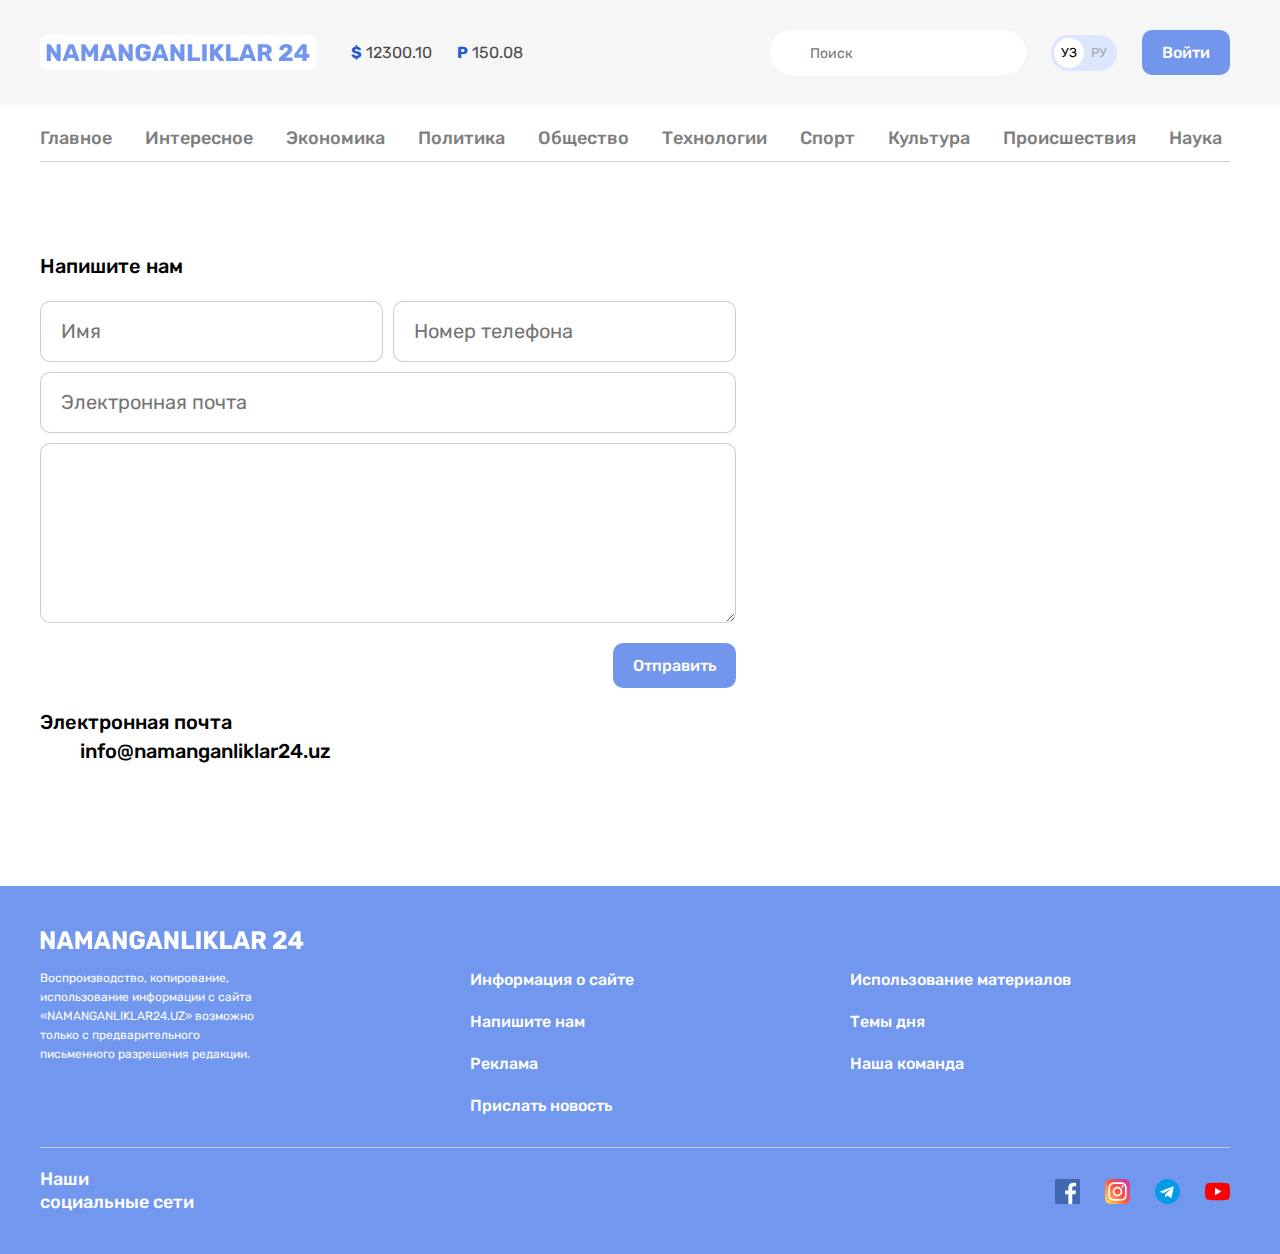
==== contacts.html @ 0c7e6bf5 "Add contacts page" ====
<!DOCTYPE html>
<html lang="en">
<head>
  <meta charset="UTF-8">
  <meta name="viewport" content="width=device-width, initial-scale=1.0">
  <title> Контакты 24</title>

  <!-- Google fonts -->
  <link rel="preconnect" href="https://fonts.googleapis.com">
  <link rel="preconnect" href="https://fonts.gstatic.com" crossorigin>
  <link href="https://fonts.googleapis.com/css2?family=Open+Sans:wght@400;600;700&family=Rubik:wght@400;500;700&display=swap" rel="stylesheet">

  <!-- Styles -->
  <link rel="stylesheet" href="css/normalize.css">
  <link rel="stylesheet" href="css/style.css">
</head>
<body>


  <!-- SITE HEADER -->
  <header class="site-header">
    <!-- SITE HEADER TOP -->
    <div class="site-header-top">
      <div class="site-header-top-container container">
        <!-- SITE HEADER LOGO -->
        <a class="site-header-logo" href="index.html" >
          <img class="site-header-logo-img" src="img/logo-purple.svg" alt="N24 logo" width="264" height="28" >
        </a>

        <!-- CURRENCY RATES -->
        <ul class="currency-rates">
          <li class="currency-rates-item">
            <b class="currency-rates-type">$</b>
            <span class="currncy-rates-value">12300.10</span>
          </li>

          <li class="currency-rates-item">
            <b class="currency-rates-type">P</b>
            <span class="currncy-rates-value">150.08</span>
          </li>
        </ul>
        <!-- GLOBAL SEARCH FORM -->
        <form class="global-search-form" action="https://echo.htmlacademy.ru" method="get">
          <input class="global-search-form-input" type="search" aria-label="Поиск" name="search" placeholder="Поиск" required>
        </form>

        <!-- LANGUAGE TOGGLE -->
        <div class="lang-toggle">
          <a class="lang-toggle-link lang-toggle-link-active" href="index.html">УЗ</a>
          <a class="lang-toggle-link" href="index.html/ru">РУ</a>
        </div>

        <!-- SITE HEADER AUTH -->
        <a class="button button-primary" href="#">Войти</a>
      </div>
    </div>

    <!-- SITE MENU -->
    <div class="container">
      <!-- SITENAV -->
      <nav class="sitenav">
        <ul class="sitenav-list">
          <li class="sitenav-item"><a class="sitenav-link" href="index.html" >Главное</a></li>
          <li class="sitenav-item"><a class="sitenav-link" href="news-list.html" >Интересное</a></li>
          <li class="sitenav-item"><a class="sitenav-link" href="news-list.html" >Экономика</a></li>
          <li class="sitenav-item"><a class="sitenav-link" href="news-list.html" >Политика</a></li>
          <li class="sitenav-item"><a class="sitenav-link" href="news-list.html" >Общество</a></li>
          <li class="sitenav-item"><a class="sitenav-link" href="news-list.html" >Технологии</a></li>
          <li class="sitenav-item"><a class="sitenav-link" href="news-list.html" >Спорт</a></li>
          <li class="sitenav-item"><a class="sitenav-link" href="news-list.html" >Культура</a></li>
          <li class="sitenav-item"><a class="sitenav-link" href="news-list.html" >Происшествия</a></li>
          <li class="sitenav-item"><a class="sitenav-link" href="news-list.html" >Наука</a></li>
        </ul>
      </nav>
    </div>
  </header>

  <!-- MAIN CONTENT -->
  <main class="main-content">
    <div class="container">
      <div class="contact-page">
        <h1 class="contact-page-heading">Напишите нам</h1>
        <div class="contact-page-heading">
          <form class="contact-page-form form" action="https://echo.htmlacademy.ru" method="POST">

            <div class="form-fields">
              <div class="form-groups-wrapper">
                <div class="form-group">
                  <input class="form-field" type="text" name="name" placeholder="Имя" aria-label="Имя" required>
                </div>
                <div class="form-group">
                  <input class="form-field" type="tel" name="phone_number" placeholder="Номер телефона" aria-label="Номер телефона" required>
                </div>
              </div>
              <div class="form-group">
                <input class="form-field" type="email" name="email" placeholder="Электронная почта" aria-label="Электронная почта" required>
              </div>
              <div class="form-group">
                <textarea name="massage" class="form-field form-field-textarea" placeholder="Тект" aria-label="Тектс" required>
                </textarea>
              </div>
            </div>
            <button class="contact-page-form-submit button button-primary" type="submit">Отправить</button>
          </form>

          <div class="contacts-page-info">
            <dl class="definitions-card">
              <div class="definitions-card-item">
                <dt class="definitions-card-title">Электронная почта</dt>
                <dd class="definitions-card-value">info@namanganliklar24.uz<dd>
                </div>
            </dl>
          </div>
        </div>
      </div>
    </div>
  </main>

  <!-- SITE FOOTER -->
  <footer class="site-footer">
    <div class="container">
      <div class="site-footer-logo-wrapper">
        <a class="site-footer-logo" href="index.html">
          <img class="site-footer-logo-img" src="/img/footer-logo.svg" alt="Footer logo" width="264" height="28">
        </a>
      </div>

      <div class="site-footer-about-links">
        <div class="site-footer-about-link">
          Воспроизводство, копирование, использование информации с сайта «NAMANGANLIKLAR24.UZ» возможно только с предварительного письменного разрешения редакции.
        </div>

        <div class="site-footer-links-wrapper">
          <ul class="site-footer-link">
            <li class="site-footer-links-item">
              <a class="site-footer-link-list" href="#">Информация о сайте</a>
            </li>
            <li class="site-footer-links-item">
              <a class="site-footer-link-list" href="#">Напишите нам</a>
            </li>
            <li class="site-footer-links-item">
              <a class="site-footer-link-list" href="#">Реклама</a>
            </li>
            <li class="site-footer-links-item">
              <a class="site-footer-link-list" href="#">Прислать новость</a>
            </li>
          </ul>

          <ul class="site-footer-link">
            <li class="site-footer-links-item">
              <a class="site-footer-link-list" href="#">Использование материалов</a>
            </li>
            <li class="site-footer-links-item">
              <a class="site-footer-link-list" href="#">Темы дня</a>
            </li>
            <li class="site-footer-links-item">
              <a class="site-footer-link-list" href="#">Наша команда</a>
            </li>
          </ul>
        </div>
      </div>

      <hr class="site-footer-divider">

      <div class="site-footer-socials">
        <h2 class="site-footer-socials-heading">Наши социальные сети</h2>
        <ul class="site-footer-socials-list">
          <li class="site-footer-socials-item">
            <a class="site-footer-socials-link" href="#" target="_blank" >
              <img class="site-footer-socials-icon" src="/img/icon-facebook.svg" alt="Facebook" width="25" height="25">
            </a>
          </li>
          <li class="site-footer-socials-item">
            <a class="site-footer-socials-link" href="#" target="_blank" >
              <img class="site-footer-socials-icon" src="/img/icon-instagram.svg" alt="Instagram" width="25" height="25">
            </a>
          </li>
          <li class="site-footer-socials-item">
            <a class="site-footer-socials-link" href="#" target="_blank" >
              <img class="site-footer-socials-icon" src="/img/icon-telegram.svg" alt="Telegram" width="25" height="25">
            </a>
          </li>
          <li class="site-footer-socials-item">
            <a class="site-footer-socials-link" href="#" target="_blank" >
              <img class="site-footer-socials-icon" src="/img/icon-youtube.svg" alt="Youtube" width="25" height="25">
            </a>
          </li>
        </ul>
      </div>
    </div>
  </footer>

</body>
</html>
---- css/style.css ----
/* GLOBAL */
* {
  box-sizing: border-box;
}

html {
  height: 100%;
  scroll-behavior: smooth;
}
/* BODY STYLES */
body {
  display: flex;
  flex-direction: column;
  height: 100%;
  padding: 0;
  margin: 0;
  font-family: Rubik, Arial, sans-serif;
  font-size: 16px;
  line-height: 22px;
  background-color: #fff;
  color: #4a4b4c;
}
/* IMAGE STYLES */
img {
  max-width: 100%;
  height: auto;
}
/* CONTAINER */
.container {
  width: 100%;
  max-width: 1240px;
  padding-left: 20px;
  padding-right: 30px;
  margin-left: auto;
  margin-right: auto;
}

/* SITE HEADER */
.site-header {

}

/* SITE HEADER TOP */
.site-header-top {
  padding-top: 30px;
  padding-bottom: 30px;
  margin-bottom: 10px;
  background-color: #f6f6f6;
}

/* SITE HEADER TOP CONTAINER */
.site-header-top-container {
  display: flex;
  align-items: center;
}

/* CONTAINER */
.container {
}

/* LOGO */
.site-header-logo {
  display: flex;
  margin-right: 35px;
  padding: 8px 6px;
  border-radius: 7px;
  background-color: #fff;
}

.site-header-logo:hover{
  opacity: 0.8;
}

.site-header-logo:active{
  opacity: 0.6;
}

/* LOGO IMAGE */
.site-header-logo-img {
}

/* CURRENT RATES */
.currency-rates {
  display: flex;
  align-items: center;
  padding: 0;
  margin: 0;
  list-style: none;
  margin-right: auto;
}

/* CURRENT ITEM */
.currency-rates-item:not(:last-child) {
  margin-right: 25px;
}

/* CURRENT TYPE */
.currency-rates-type {
  color: #2959ce;
}

/* LANGUAGE TOGGLE */
.lang-toggle {
  display: flex;
  border-radius: 39px;
  padding: 3px;
  margin-right: 25px;
  background-color: #dce6ff;
}
/* GLOBAL SEARCH FORM */
.global-search-form-input {
  font-size: 14px;
  line-height: normal;
  border: 0;
  border-radius: 60px;
  padding-top: 15px;
  padding-bottom: 13px;
  padding-right: 20px;
  padding-left: 40px;
}

.global-search-form {
  margin-right: 25px;
}
/* OUTLINE STYLES */
*:focus {
  outline: 2px dotted #7296ec;
  outline-offset: 3px;
}

/* LANGUAGE LINK */
.lang-toggle-link {
  width: 30px;
  height: 30px;
  border-radius: 50%;
  font-size: 13px;
  color: #a6a6a6;
  text-align: center;
  text-decoration: none;
  line-height: 30px;
}

/* LANGUAGE ACTIVE LINK */
.lang-toggle-link-active {
  background-color: #fff;
  color: #000;
}

/* ENTER BUTTON */
.button {
  display: inline-block;
  padding: 13px 20px;
  border-radius: 10px;
  line-height: normal;
  font-size: 16px;
  font-weight: 500;
  text-decoration: none;
  text-align: center;
  cursor: pointer;
  border: 0;
}

/* ENTER BUTTON PRIMARY */
.button-primary {
  background-color: #7296ec;
  color: #fff;
}

.button-block {
  display: block;
  width: 100%;
}

.news-list-more-button {
  padding: 17px;
}

.button:hover{
  opacity: 0.8;
}

.button:active{
  opacity: 0.6;
}

.button-orange {
  background-color: #f78b3b;
  color: #fff;
}

/* SITENAV STYLES */


.sitenav {
  padding-top: 12px;
  padding-bottom: 12px;
  border-bottom: 1px solid #d1d1d1;
  font-size: 18px;
  line-height: normal;
  font-weight: 500;
  margin-bottom: 40px;
}
.sitenav-list {
  display: flex;
  flex-wrap: wrap;
  align-items: center;
  padding: 0;
  margin: 0;
  list-style: none;
}
.sitenav-item:not(:last-child) {
  margin-right: 33px;
}

.sitenav:not(:last-child) {
  margin-bottom: 40px;
}
.sitenav-link {
  display: block;
  text-decoration: none;
  color: #7f7f7f;
}

.sitenav-link:hover {
  color: #7296ec
}

.sitenav-link:active {
  opacity: 0.6;
}

/* SITE HEADER BANNER LINK */
.site-header-banner-link {
  display: flex;
}

/* MAIN CONTENT STYLES */
.main-content {
  flex-grow: 1;
  padding-top: 50px;
  padding-bottom: 100px;
}


/* GRID AND CARD STYLES */
.news-grid {
  display: flex;
  flex-wrap: wrap;
  margin-left: -20px;
}
.news-grid-item {
  width: 393px;
  margin-left: 10px;
  margin-bottom: 10px;

}
.article-card {
  display: flex;
  flex-direction: column;
  border-radius: 15px;
  padding: 20px 17px 15px;
  background-color: #f6f6f6;
}
.article-card-title {
  font-weight: 500;
  line-height: 26px;
  font-size: 20px;
  margin-bottom: 10px;
  margin-top: 0;
}
.article-card-link {
  display: inline-block;
  color: #000;
  text-decoration: none;
}

.article-card-link:hover{
  color: #7296ec;
}

.article-card-link:active{
  opacity: 0.6;
}
.article-card-text {
  margin-top: 0;
  margin-bottom: 15px;
}
.atricle-card-img {
  margin-top: auto;
  display: block;
  width: 360px;
  height: 165px;
  margin-bottom: 16px;
  object-fit: cover;
  border-radius: 10px;
}
.artice-card-footer {
  display: flex;
  align-items: center;
}
.atricle-card-source-icon {
  width: 20px;
  height: 20px;
  margin-right: 10px;
  border-radius: 5px;
}
.article-card-source-time {
  font-size: 12px;
  line-height: normal;
  color : #5e5f61;
}

/* NOTIFICATION CTA STYLES */

.notification-cta {
  display: flex;
  align-items: center;
  justify-content: space-between;
  padding: 25px 70px 25px 25px;
  margin: 60px 75px;
  background-color:#ffd7ba;
  border-radius: 10px;
}
.notification-cta-text {
  font-size: 20px;
  line-height: 26px;
  color: #000;
  font-weight: 500;
}

/* GLOBAL NEWS */

.global-news-heading {
  margin-top: 0;
  margin-bottom: 20px;
  font-size: 24px;
  font-weight: 500;
  line-height: normal;
  color: #000;
}
.news-list {
  display: flex;
  flex-direction: column;
  margin-bottom: 15px;
}

.news-list-item:not(:last-child) {
  margin-bottom: 10px;
}

/* ARTICLES CARD HORIZONTAL */

.article-card-horizontal {
  display: flex;
  align-items: flex-start;
  padding: 20px;
  border-radius: 15px;
  background-color: #f6f6f6;
}
.article-card-horizontal-img {
  width: 210px;
  height: 165px;
  margin-right: 15px;
  border-radius: 10px;
  object-fit: cover;

}
.article-card-horizontal-content {
  flex-grow: 1;
}
.article-card-horizontal-title {
  margin-top: 0;
  margin-bottom: 10px;
  font-weight: 500;
  font-size: 20px;
  line-height: 26px;
}

.article-card-horizontal-link {
  display: inline-block;
  color: #000;
  text-decoration: none;
}

.article-card-horizontal-link:hover {
  color: #7296ec;
}

.article-card-horizontal-link:active {
  opacity: 0.6;
}

.article-card-horizontal-text {
  margin-top: 0;
  margin-bottom: 15px;
  font-size: 16px;
  line-height: 22px;
}
.article-card-horizontal-footer {
  display: flex;
  align-items: center;
}
.article-card-horizontal-icon {
  width: 20px;
  height: 20px;
  margin-right: 10px;
  border-radius: 5px;
  object-fit: cover;

}
.article-card-source-time {
  font-size: 12px;
  line-height: normal;
  color: #5e5f61;
}

/* LAYOUT SIDEBAR */

.layout-sidebar {
  width: 393px;
}

.layout-2-1 {
  display: flex;
  align-items: flex-start;
}

.layout-2-1-main {
  width: 797px;
  margin-right: 10px;
}

.layout-2-1-sidebar {
  width: 393px;
  margin-top: 49px;
}

.layout-2-1-sidebar-item:not(:last-child) {
  margin-bottom: 10px;
}

/* SIDEBAR NEWS CARD */

.sidebar-news-card {
  padding: 20px;
  border-radius: 15px;
  background-color: #f6f6f6;
  color: #000;
}
.sidebar-news-card-heading {
  margin-top: 0;
  margin-bottom: 25px;
  font-size: 18px;
  line-height: 24px;
  font-weight: 500;

}
.sidebar-news-card-list {
  padding: 0;
  margin: 0;
  list-style: none;
}
.sidebar-news-card-item {
  padding-top: 20px;
  padding-bottom: 20px;
}

.sidebar-news-card-item:first-child {
  padding: 0;
}

.sidebar-news-card-item:last-child {
  padding-bottom: 0;
}

.sidebar-news-card-item:not(:last-child) {
  border-bottom: 1px solid #d2d2d2;
}

.sidebar-news-card-title {
  margin-top: 0;
  margin-bottom: 8px;
  font-size: 18px;
  line-height: 24px;
  font-weight: 500;
}
.sidebar-news-card-link {
  display: inline-block;
  color: #000;
  text-decoration: none;
}

.sidebar-news-card-link:hover{
  color: #7296ec;
}

.sidebar-news-card-link:active{
  opacity: 0.6;
}

.sidebar-news-card-source-time {
  font-size: 13px;
  line-height: normal;
  color: #5e5f61;
}

/* SIDEBAR AD */

.sidebar-ad-link {
  display: flex;
}

.sidebar-ad-img {
  width: 393;
  height: 338;
  border-radius: 15px;
  object-fit: cover;
}

/* FOOTER STYLES */

.site-footer {
  padding-top: 40px;
  padding-bottom: 40px;
  background-color: #7297ef;
  color: #fff;
}

.site-footer *:focus {
  outline: 2px dashed #fff;
}
.site-footer-logo-wrapper {
  display: flex;
  margin-bottom: 15px;
}
.site-footer-logo {
  display: flex;
}

.site-footer-logo:hover {
  opacity: 0.8;
}
.site-footer-logo:active {
  opacity: 0.6;
}
.site-footer-logo-img {
  width: 264px;
  height: 28px;
  object-fit: contain;
}
.site-footer-about-links {
  display: flex;

}
.site-footer-about-link {
  width: 230px;
  font-size: 12px;
  line-height: 19px;
  margin-right: 200px;
}

.site-footer-links-wrapper {
  display: flex;
  flex-grow: 1;
}
.site-footer-link {
  width: 50%;
  padding-left: 0;
  padding-right: 40px;
  margin: 0;
  list-style: none;
  font-weight: 500;
}
.site-footer-links-item:not(:last-child) {
  margin-bottom: 20px;
}

.site-footer-link-list {
  display: inline-block;
  color: #fff;
  text-decoration: none;
}

.site-footer-link-list:hover {
  text-decoration: underline;
}
.site-footer-divider {
  height: 1px;
  border: 0;
  margin-top: 30px;
  margin-bottom: 20px;
  background-color: #cecece;
}
.site-footer-socials {
  display: flex;
  justify-content: space-between;
  align-items: center;
}
.site-footer-socials-heading {
  width: 160px;
  margin: 0;
  line-height: 23px;
  font-weight: 500;
  font-size: 18px;
  line-height: 23px;
}
.site-footer-socials-list {
  display: flex;
  align-items: center;
  padding: 0;
  margin: 0;
  list-style: none;
}
.site-footer-socials-item:not(:last-child) {
  margin-right: 25px;
}
.site-footer-socials-link {
  display: flex;
}
.site-footer-socials-icon {
  flex-shrink: 0;
  width: 25px;
  height: 25px;
  object-fit: contain;
}

/* CONTACT PAGE */
 .contact-page-heading {
  margin-top: 0;
  margin-bottom: 20px;
  line-height: 29px;
  font-size: 20px;
  font-weight: 500;
  color: #000;
 }

 .contact-page-form {
  display: flex;
  flex-direction: column;
  width: 696px;
 }

 /* FORM */

 .form-group:not(:last-child) {
  margin-bottom: 10px;
 }

 .form-field {
  display: block;
  width: 100%;
  padding: 18px 20px;
  border: 1px solid rgba(0,0,0,0.2);
  border-radius: 10px;
 }

 .form-field-textarea {
  min-height: 180px;
  resize: vertical;
 }

 .form-groups-wrapper {
  display: flex;
  justify-content: space-between;
 }

 .form-groups-wrapper .form-group {
  width: calc(50% - 5px);
  margin-bottom: 0px;
 }

 .form-groups-wrapper:not(:last-child) {
  margin-bottom: 10px;
 }

 .contact-page-form-submit {
  margin-top: 20px;
  align-self: flex-end;
 }
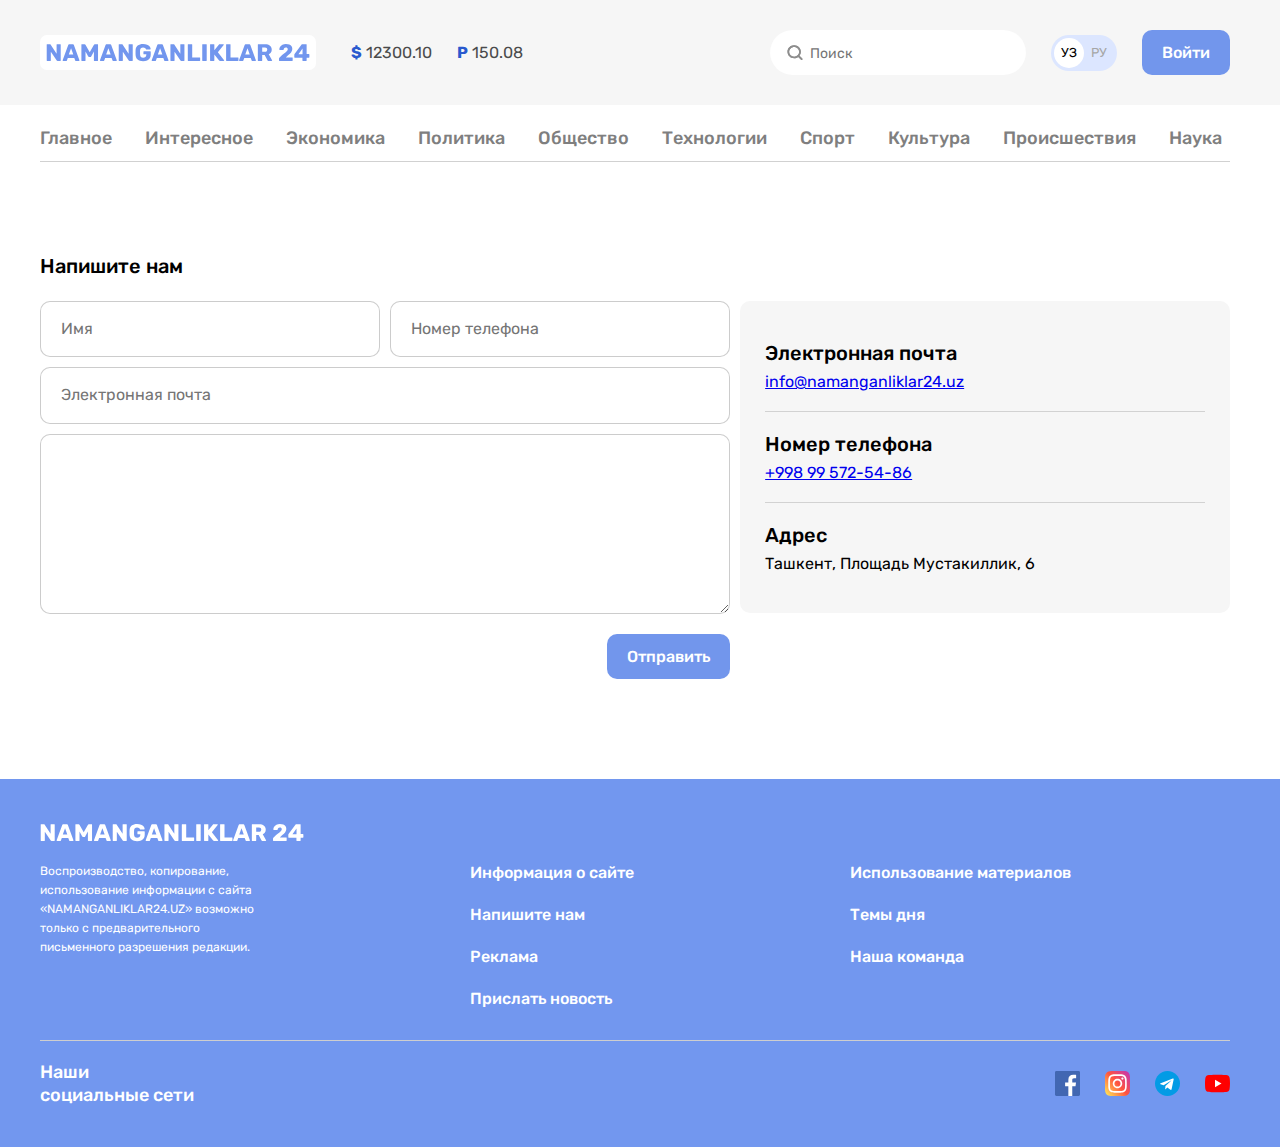
==== commit 48406095: "Add bg image to search panel and notification cta panel" ====
--- a/contacts.html
+++ b/contacts.html
@@ -80,9 +80,8 @@
     <div class="container">
       <div class="contact-page">
         <h1 class="contact-page-heading">Напишите нам</h1>
-        <div class="contact-page-heading">
+        <div class="contact-page-content">
           <form class="contact-page-form form" action="https://echo.htmlacademy.ru" method="POST">
-
             <div class="form-fields">
               <div class="form-groups-wrapper">
                 <div class="form-group">
@@ -104,15 +103,26 @@
           </form>
 
           <div class="contacts-page-info">
-            <dl class="definitions-card">
+            <dl class="contact-page-definitions-card definitions-card">
               <div class="definitions-card-item">
                 <dt class="definitions-card-title">Электронная почта</dt>
-                <dd class="definitions-card-value">info@namanganliklar24.uz<dd>
-                </div>
+                <dd class="definitions-card-value"><a href="mailto:info@namanganliklar24.uz?subject=Saytga%20yozish">info@namanganliklar24.uz</a></dd>
+              </div>
+
+              <div class="definitions-card-item">
+                <dt class="definitions-card-title">Номер телефона</dt>
+                <dd class="definitions-card-value"><a href="tel:+998995725486">+998 99 572-54-86</a></dd>
+              </div>
+
+              <div class="definitions-card-item">
+                <dt class="definitions-card-title">Адрес</dt>
+                <dd class="definitions-card-value">Ташкент, Площадь Мустакиллик, 6</dd>
+              </div>
             </dl>
           </div>
         </div>
       </div>
+
     </div>
   </main>
 
--- a/css/style.css
+++ b/css/style.css
@@ -117,6 +117,10 @@
   padding-bottom: 13px;
   padding-right: 20px;
   padding-left: 40px;
+  background-image: url(../img/search.svg);
+  background-repeat: no-repeat;
+  background-size: 20px;
+  background-position: 15px center ;
 }
 
 .global-search-form {
@@ -320,6 +324,10 @@
   margin: 60px 75px;
   background-color:#ffd7ba;
   border-radius: 10px;
+  background-image: url(../img/Group.jpg);
+  background-repeat: no-repeat;
+  background-size: cover;
+  background-position: center center;
 }
 .notification-cta-text {
   font-size: 20px;
@@ -625,55 +633,112 @@
 }
 
 /* CONTACT PAGE */
- .contact-page-heading {
+
+.contact-page-heading {
   margin-top: 0;
   margin-bottom: 20px;
   line-height: 29px;
   font-size: 20px;
   font-weight: 500;
   color: #000;
- }
-
- .contact-page-form {
+}
+
+.contact-page-form {
   display: flex;
   flex-direction: column;
   width: 696px;
- }
-
- /* FORM */
-
- .form-group:not(:last-child) {
+}
+
+/* DEFINITIONS CARD */
+
+.contact-page-definitions-card {
+}
+.definitions-card {
+  background-color: #f6f6f6;
+  color: #000;
+  padding: 20px 25px;
+  border-radius: 10px;
+  margin: 0;
+
+}
+.definitions-card-item {
+  padding-top: 20px;
+  padding-bottom: 20px;
+}
+
+.definitions-card-item:not(:last-child){
+  border-bottom: 1px solid #d2d2d2;
+}
+.definitions-card-title {
+  margin-bottom: 7px;
+  line-height: 24px;
+  font-size: 20px;
+  font-weight: 500;
+}
+.definitions-card-value {
+  margin: 0;
+  line-height: 19px;
+  font-size: 16px;
+}
+/* FORM */
+
+.form-group:not(:last-child) {
   margin-bottom: 10px;
- }
-
- .form-field {
+}
+
+.form-field {
   display: block;
   width: 100%;
   padding: 18px 20px;
   border: 1px solid rgba(0,0,0,0.2);
   border-radius: 10px;
- }
-
- .form-field-textarea {
+}
+
+.form-field-textarea {
   min-height: 180px;
   resize: vertical;
- }
-
- .form-groups-wrapper {
+}
+
+.form-groups-wrapper {
   display: flex;
   justify-content: space-between;
- }
-
- .form-groups-wrapper .form-group {
+}
+
+.form-groups-wrapper .form-group {
   width: calc(50% - 5px);
   margin-bottom: 0px;
- }
-
- .form-groups-wrapper:not(:last-child) {
+}
+
+.form-groups-wrapper:not(:last-child) {
   margin-bottom: 10px;
- }
-
- .contact-page-form-submit {
+}
+
+.contact-page-form-submit {
   margin-top: 20px;
   align-self: flex-end;
- }
+}
+
+.contact-page-content {
+  display: flex;
+}
+
+.contacts-page-info {
+  width: 494px;
+  margin-left: 10px;
+}
+
+/* RETINA BGS */
+
+@media
+only screen and (-webkit-min-device-pixel-ratio: 2),
+only screen and (   min--moz-device-pixel-ratio: 2),
+only screen and (     -o-min-device-pixel-ratio: 2/1),
+only screen and (        min-device-pixel-ratio: 2),
+only screen and (                min-resolution: 192dpi),
+only screen and (                min-resolution: 2dppx) {
+
+  .notification-cta {
+    background-image: url(../img/Group@2x.jpg);
+  }
+
+}